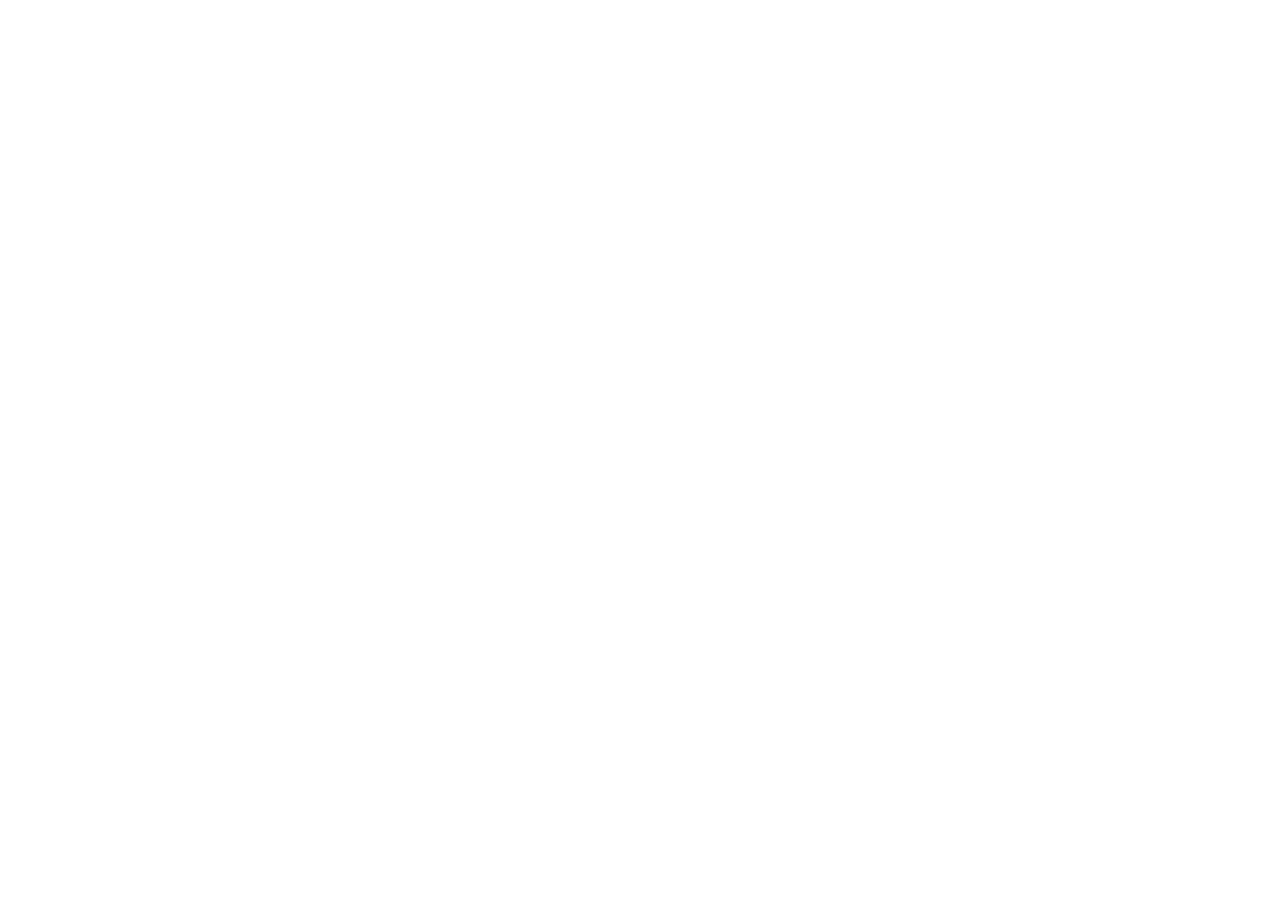
==== index.html @ 41c9269c "Initial commit" ====
<!DOCTYPE html>
<html lang="en">
<head>
    <meta charset="UTF-8">
    <meta http-equiv="X-UA-Compatible" content="IE=edge">
    <meta name="viewport" content="width=device-width, initial-scale=1.0">
    <title>Web Lab # 1</title>
</head>
<body>
    
</body>
</html>
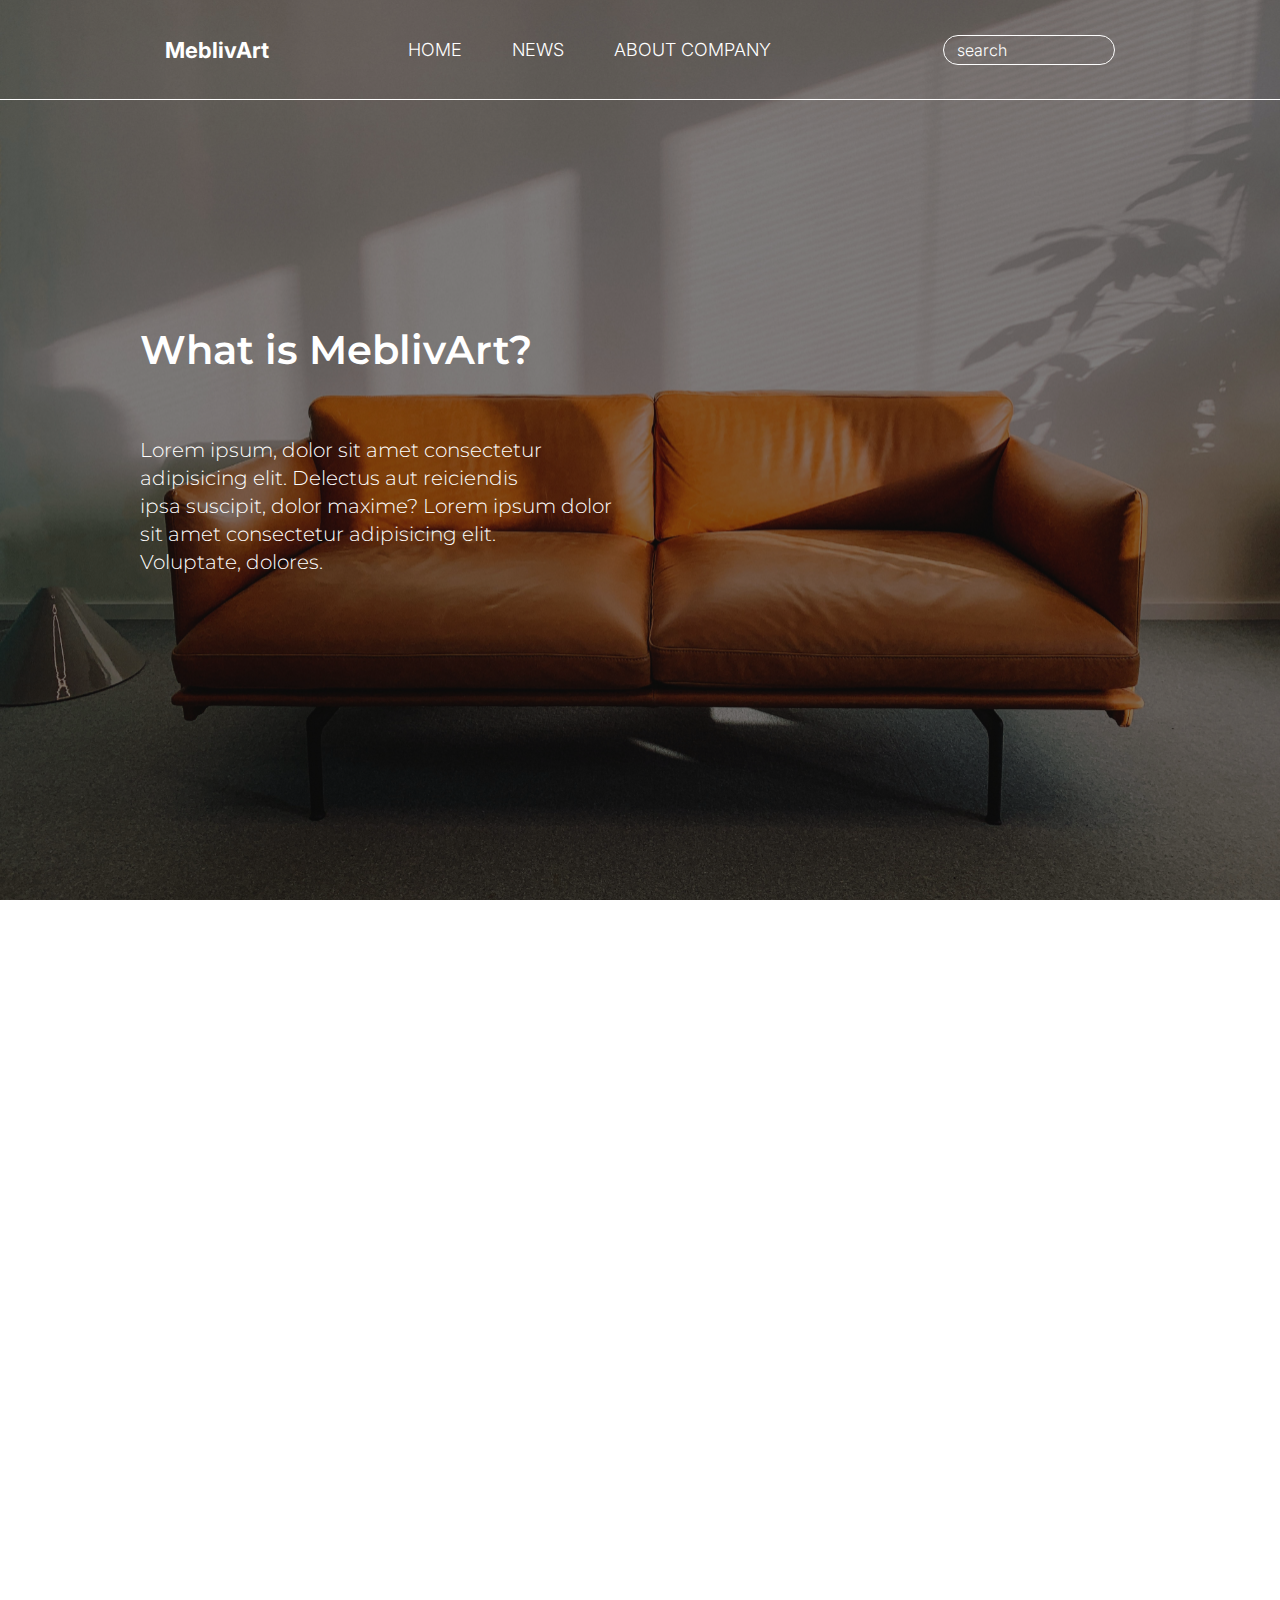
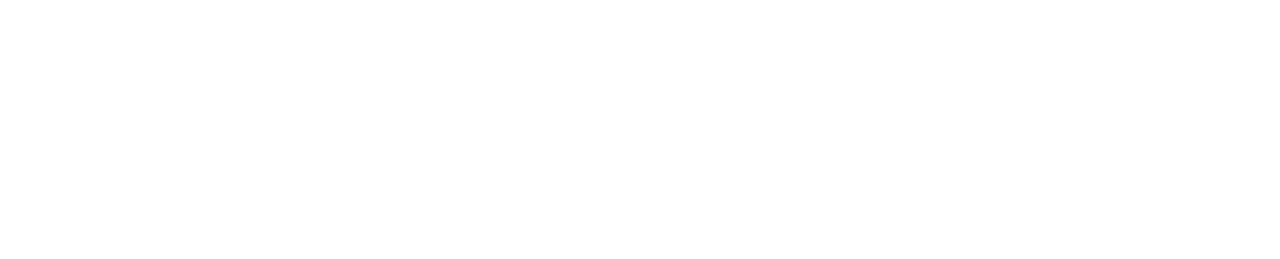
==== commit e61cf951: "header&footer section" ====
--- a/index.html
+++ b/index.html
@@ -4,9 +4,68 @@
     <meta charset="UTF-8">
     <meta http-equiv="X-UA-Compatible" content="IE=edge">
     <meta name="viewport" content="width=device-width, initial-scale=1.0">
-    <title>Web Lab # 1</title>
+    <meta name="oleksandr kalita">
+    <link href="./css/mycss.css" rel="stylesheet" type="text/css">
+    <title>MeblivArt</title>
 </head>
 <body>
-    
+    <div class="wrapper">
+        <header class="header">
+            <div class="header__container">
+                <h1 class="header__headline">MeblivArt</h1>
+                <nav>
+                    <ul class="menu-links">
+                        <li><a href="#">HOME</a></li>
+                        <li><a href="#">NEWS</a></li>
+                        <li><a href="#">ABOUT COMPANY</a></li>
+                    </ul>
+                </nav>
+                <input type="text" class="header__input" placeholder="search">
+            </div>
+        </header>
+        <section class="main">
+            <section class="starter-section" style="background-image: url(./img/bg-picture-1.svg);">
+                <div class="starter__filter">
+                    <div class="starter__container">
+                        <div class="starter__headline headline">What is MeblivArt?</div>
+                        <div class="starter-slogan">
+                            Lorem ipsum, dolor sit amet consectetur<br>
+                            adipisicing elit. Delectus aut reiciendis<br>
+                            ipsa suscipit, dolor maxime? Lorem ipsum dolor<br>
+                            sit amet consectetur adipisicing elit.<br>
+                            Voluptate, dolores.
+                        </div>
+                    </div>
+                </div>
+            </section>
+            <section class="main-section">
+                <div class="main__container">
+                    <img src="./img/myfoto.JPG" alt="" class="avata-picture">
+                    <div class="my-bio">
+                        <p>Lorem ipsum dolor, sit amet consectetur adipisicing elit.<br> 
+                            Minus delectus possimus fugiat fuga esse nihil velit, expedita,<br>
+                             similique ut obcaecati ratione eaque consequuntur rerum recusandae!</p>
+                             <p>Lorem ipsum dolor, sit amet consectetur adipisicing elit.<br> 
+                                Minus delectus possimus fugiat fuga esse nihil velit, expedita,<br>
+                                 similique ut obcaecati ratione eaque consequuntur rerum recusandae!</p>
+                                 <p>Lorem ipsum dolor, sit amet consectetur adipisicing elit. <br>
+                                    Minus delectus possimus fugiat fuga esse nihil velit, expedita,<br>
+                                     similique ut obcaecati ratione eaque consequuntur rerum recusandae!</p>
+                                     <p>Lorem ipsum dolor, sit amet consectetur adipisicing elit. <br>
+                                        Minus delectus possimus fugiat fuga esse nihil velit, expedita,<br>
+                                         similique ut obcaecati ratione eaque consequuntur rerum recusandae!</p>
+                                         <p>Lorem ipsum dolor, sit amet consectetur adipisicing elit. <br>
+                                            Minus delectus possimus fugiat fuga esse nihil velit, expedita,<br>
+                                             similique ut obcaecati ratione eaque consequuntur rerum recusandae!</p>
+                    </div>
+                </div>
+            </section>
+        </section>
+        <footer class="footer">
+            <div class="footer__container">
+                <a href="#">&ltoleksandr kalita&gt</a>
+            </div>
+        </footer>
+    </div>
 </body>
 </html>--- a/css/mycss.css
+++ b/css/mycss.css
@@ -0,0 +1,179 @@
+@import url('https://fonts.googleapis.com/css2?family=Inter:wght@300;400&family=Montserrat:wght@300;400;600;700&display=swap');
+
+:root {
+    --color-hover-links: #909090; 
+    --transition-1s: all 0.2s;
+
+}
+
+*{
+    margin: 0;
+    padding: 0;
+    box-sizing: border-box;
+}
+ul li{
+    list-style: none;
+}
+a{
+    text-decoration: none;
+}
+
+[class*="__container"] {
+    margin: 0 auto;
+    padding-left: 10px;
+    padding-right: 10px;
+    max-width: 1020px;
+}
+html,
+body{
+    height: 100%;
+    font-family: 'Montserrat', sans-serif;
+    overflow-x: hidden;
+}
+
+.wrapper{
+    display: flex;
+    flex-direction: column;
+    min-height: 100%;
+}
+
+.header{
+    z-index: 10;
+    width: 100%;
+    height: 100px;
+    background-color: transparent;
+    border-bottom: 1px solid #FFFFFF;
+}
+.header__container {
+    display: flex;
+    flex-direction: row;
+    justify-content: flex-start;
+    align-items: center;
+    height: 100%;
+    padding: 35px;
+    padding: 35px;
+}
+.header__container nav {
+    flex: 1 1 auto;
+    justify-content: flex-end;
+}
+.header__headline {
+    font-family: 'Inter', sans-serif;
+    font-size: 22px;
+    color: #FFFFFF;
+}
+.menu-links {
+    display: flex;
+    justify-content: flex-end;
+    margin-right: 172px;
+}
+.menu-links li + li{
+    margin-left: 50px;
+}
+.menu-links li a{
+    font-family: 'Inter', sans-serif;
+    font-size: 18px;
+    font-weight: 300;
+    color: #FFFFFF;
+    transition: var(--transition-1s);
+}
+.menu-links li a:hover{
+    color: var(--color-hover-links);
+}
+.header__input {
+    width: 172px;
+    height: 30px;
+    border: 1px solid #FFFFFF;
+    background-color: transparent;
+    border-radius: 15px;
+    font-family: 'Inter', sans-serif;
+    font-weight: 300;
+    font-size: 16px;
+    color: #FFFFFF;
+    padding-left: 13px;
+    transition: var(--transition-1s);
+}
+.header__input::placeholder {
+    color: #FFFFFF;
+}
+.header__input:focus {
+    outline: none;
+}
+.header__input:hover {
+    background-color: rgba(100, 100, 100, 0.5);
+}
+
+.main {
+    flex: 1 1 auto;
+    margin-top: -100px;
+}
+.starter-section {
+    width: 100%;
+    height: 100vh;
+    background-size: cover;
+    background-repeat: no-repeat;
+    background-position: center center;
+}
+.starter__container {
+    display: flex;
+    flex-direction: column;
+    justify-content: center;
+    align-items:flex-start;
+    row-gap: 62px;
+    height: 100%;
+}
+.starter__filter{
+    position: sticky;
+    height: 100%;
+}
+.starter__container::before {
+    content: "";
+    position: absolute;
+    top: 0;
+    left: 0;
+    width: 100%;
+    height: 100%;
+    background-color: rgba(0, 0, 0, 0.5);
+}
+.starter__headline {
+    font-size: 40px;
+    font-weight: 600;
+    color: #FFFFFF;
+    letter-spacing: 9%;
+    z-index: 1;
+}
+.headline {
+}
+.starter-slogan {
+    font-size: 20px;
+    font-weight: 300;
+    letter-spacing: 9%;
+    color: #FFFFFF;
+    z-index: 1;
+    line-height: 28px;
+}
+.main-section {
+}
+.main__container {
+}
+.avata-picture {
+    width: 520px;
+    height: 520px;
+}
+.my-bio {
+}
+.footer {
+    width: 100%;
+    height: 150px;
+    background-color: #212121;
+}
+.footer__container {
+    display: flex;
+    justify-content: center;
+    align-items: center;
+    height: 100%;
+}
+.footer__container a {
+    font-size: 16px;
+    color: #FFFFFF;
+}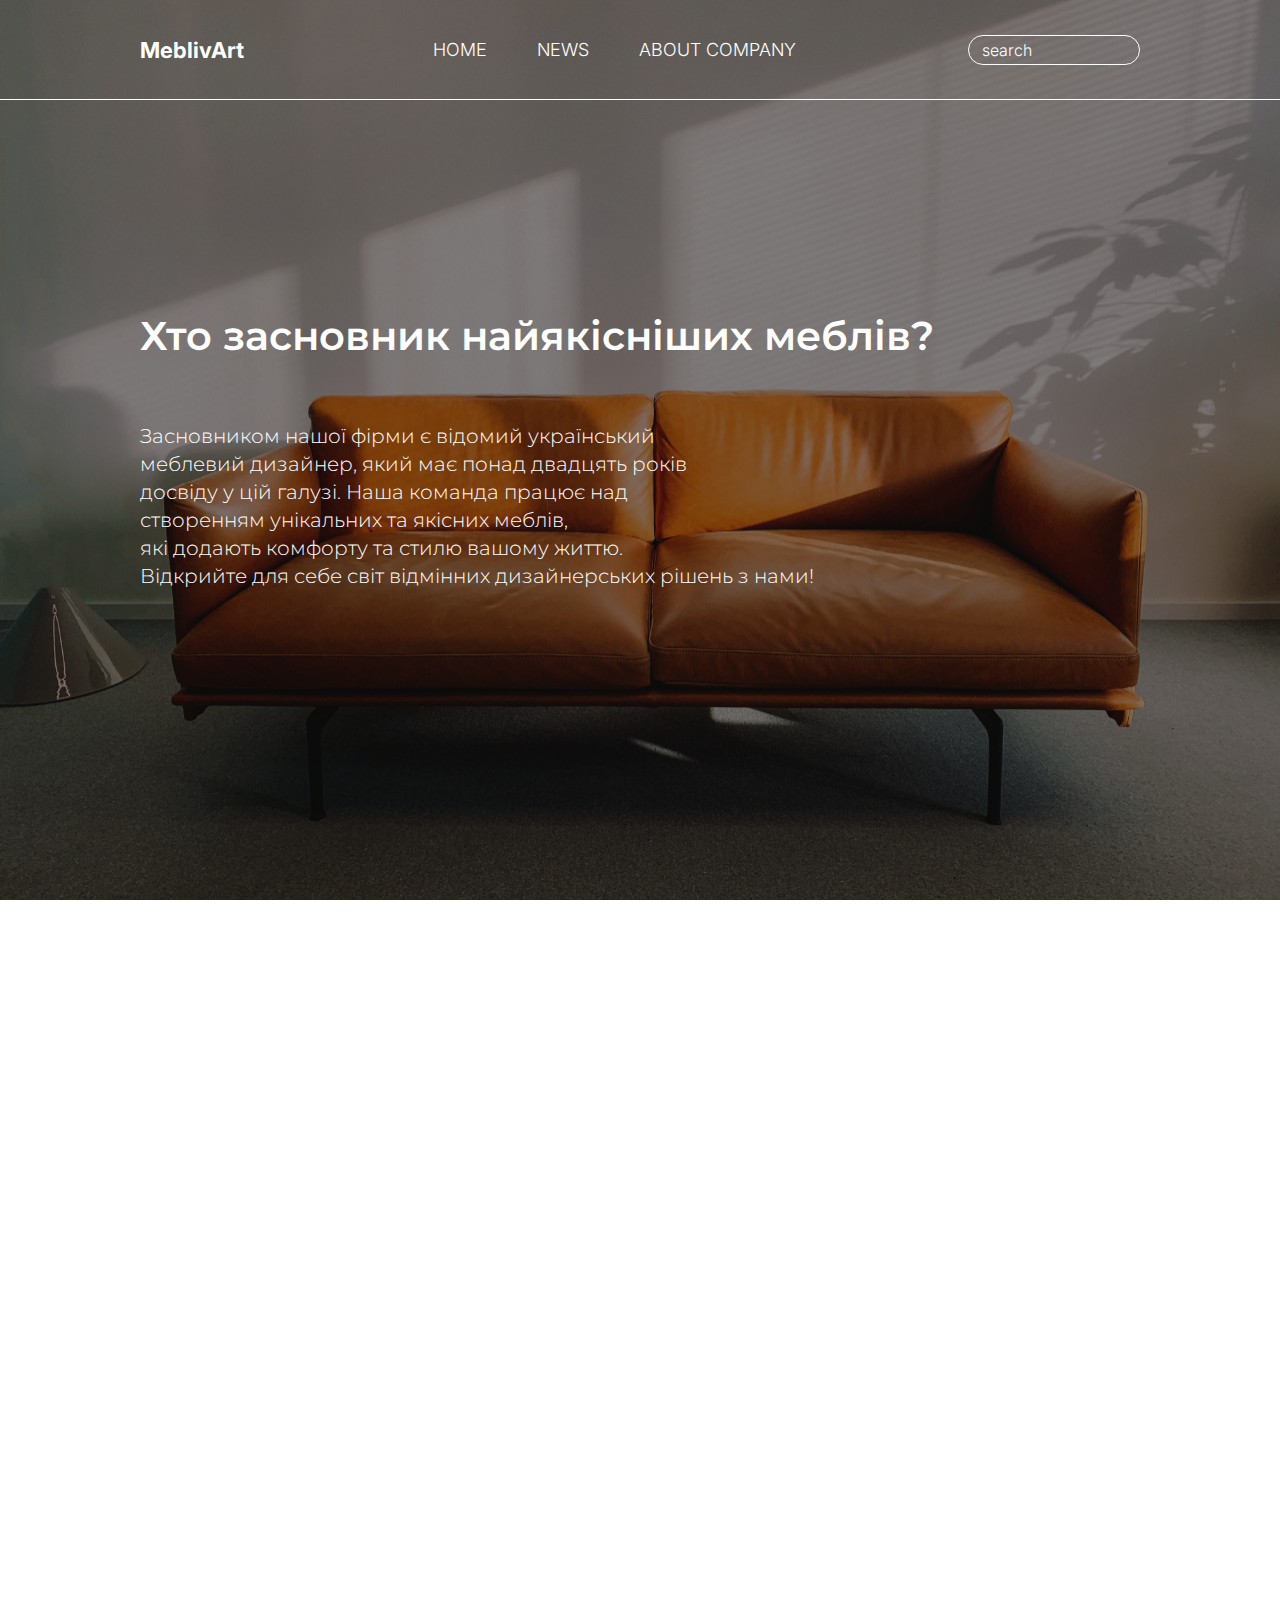
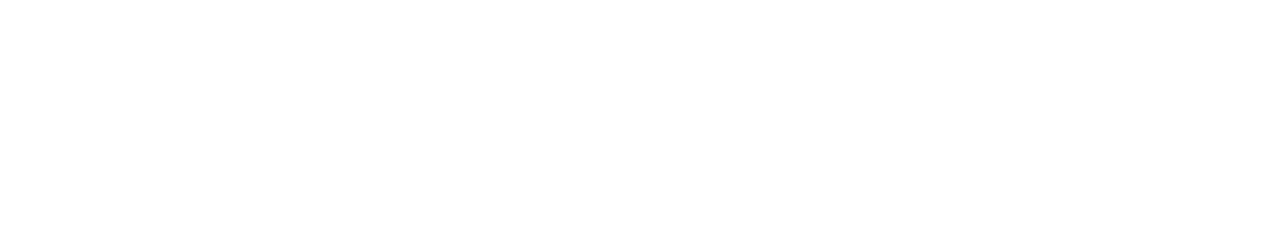
==== commit 0f9ba6b2: "just commit" ====
--- a/index.html
+++ b/index.html
@@ -16,8 +16,8 @@
                 <nav>
                     <ul class="menu-links">
                         <li><a href="#">HOME</a></li>
-                        <li><a href="#">NEWS</a></li>
-                        <li><a href="#">ABOUT COMPANY</a></li>
+                        <li><a href="./news.html">NEWS</a></li>
+                        <li><a href="./about.html">ABOUT COMPANY</a></li>
                     </ul>
                 </nav>
                 <input type="text" class="header__input" placeholder="search">
@@ -25,16 +25,15 @@
         </header>
         <section class="main">
             <section class="starter-section" style="background-image: url(./img/bg-picture-1.svg);">
-                <div class="starter__filter">
-                    <div class="starter__container">
-                        <div class="starter__headline headline">What is MeblivArt?</div>
-                        <div class="starter-slogan">
-                            Lorem ipsum, dolor sit amet consectetur<br>
-                            adipisicing elit. Delectus aut reiciendis<br>
-                            ipsa suscipit, dolor maxime? Lorem ipsum dolor<br>
-                            sit amet consectetur adipisicing elit.<br>
-                            Voluptate, dolores.
-                        </div>
+                <div class="starter__container">
+                    <div class="starter__headline headline">Хто засновник найякісніших меблів?</div>
+                    <div class="starter-slogan">
+                        Засновником нашої фірми є відомий український<br>
+                        меблевий дизайнер, який має понад двадцять років <br>
+                        досвіду у цій галузі. Наша команда працює над <br>
+                        створенням унікальних та якісних меблів, <br>
+                        які додають комфорту та стилю вашому життю. <br>
+                        Відкрийте для себе світ відмінних дизайнерських рішень з нами!
                     </div>
                 </div>
             </section>
@@ -63,7 +62,7 @@
         </section>
         <footer class="footer">
             <div class="footer__container">
-                <a href="#">&ltoleksandr kalita&gt</a>
+                <a href="https://github.com/VLazorykOOP/weblab1-OleksandrKalita">&ltoleksandr kalita&gt</a>
             </div>
         </footer>
     </div>
--- a/css/mycss.css
+++ b/css/mycss.css
@@ -50,8 +50,8 @@
     justify-content: flex-start;
     align-items: center;
     height: 100%;
-    padding: 35px;
-    padding: 35px;
+    padding-top: 35px;
+    padding-bottom: 35px;
 }
 .header__container nav {
     flex: 1 1 auto;
@@ -66,6 +66,8 @@
     display: flex;
     justify-content: flex-end;
     margin-right: 172px;
+    flex-wrap: wrap;
+    row-gap: 10px;
 }
 .menu-links li + li{
     margin-left: 50px;
@@ -108,6 +110,7 @@
     margin-top: -100px;
 }
 .starter-section {
+    position: relative;
     width: 100%;
     height: 100vh;
     background-size: cover;
@@ -120,10 +123,6 @@
     justify-content: center;
     align-items:flex-start;
     row-gap: 62px;
-    height: 100%;
-}
-.starter__filter{
-    position: sticky;
     height: 100%;
 }
 .starter__container::before {
@@ -135,6 +134,24 @@
     height: 100%;
     background-color: rgba(0, 0, 0, 0.5);
 }
+
+.starter__container.center {
+    display: flex;
+    flex-direction: column;
+    justify-content: center;
+    align-items: center;
+    row-gap: 62px;
+    height: 100%;
+    text-align: center;
+}
+.starter__container.center .starter__headline{
+    font-size: 64px;
+}
+.starter__container.center .starter-slogan{
+    font-size: 22px;
+    line-height: 30px;
+}
+
 .starter__headline {
     font-size: 40px;
     font-weight: 600;
@@ -155,16 +172,26 @@
 .main-section {
 }
 .main__container {
+    display: flex;
+    flex-direction: column;
+    column-gap: 30px;
+    justify-content: space-around;
+    padding-top: 70px;
+    padding-bottom: 70px;
 }
 .avata-picture {
-    width: 520px;
-    height: 520px;
-}
-.my-bio {
+    width: 345px;
+    height: 354px;
+    border-radius: 50%;
+}
+.my-bio p {
+}
+.my-bio p + p {
+    margin-top: 12px;
 }
 .footer {
     width: 100%;
-    height: 150px;
+    height: 120px;
     background-color: #212121;
 }
 .footer__container {
@@ -176,4 +203,34 @@
 .footer__container a {
     font-size: 16px;
     color: #FFFFFF;
+}
+
+
+.main-main__container{
+    display: flex;
+    flex-direction: column;
+    row-gap: 75px;
+    padding-top: 85px;
+    padding-bottom: 85px;
+}
+.about-block {
+    display: flex;
+    flex-direction: column;
+    row-gap: 35px;
+    letter-spacing: 9%;
+    color: black;
+}
+.about-headline {
+    font-size: 30px;
+    font-weight: 600;
+}
+.about-headline.center{
+    text-align: center;
+}
+.about-text {
+    font-size: 22px;
+    font-weight: 300;
+}
+.about-text p + p {
+    padding-top: 20px;
 }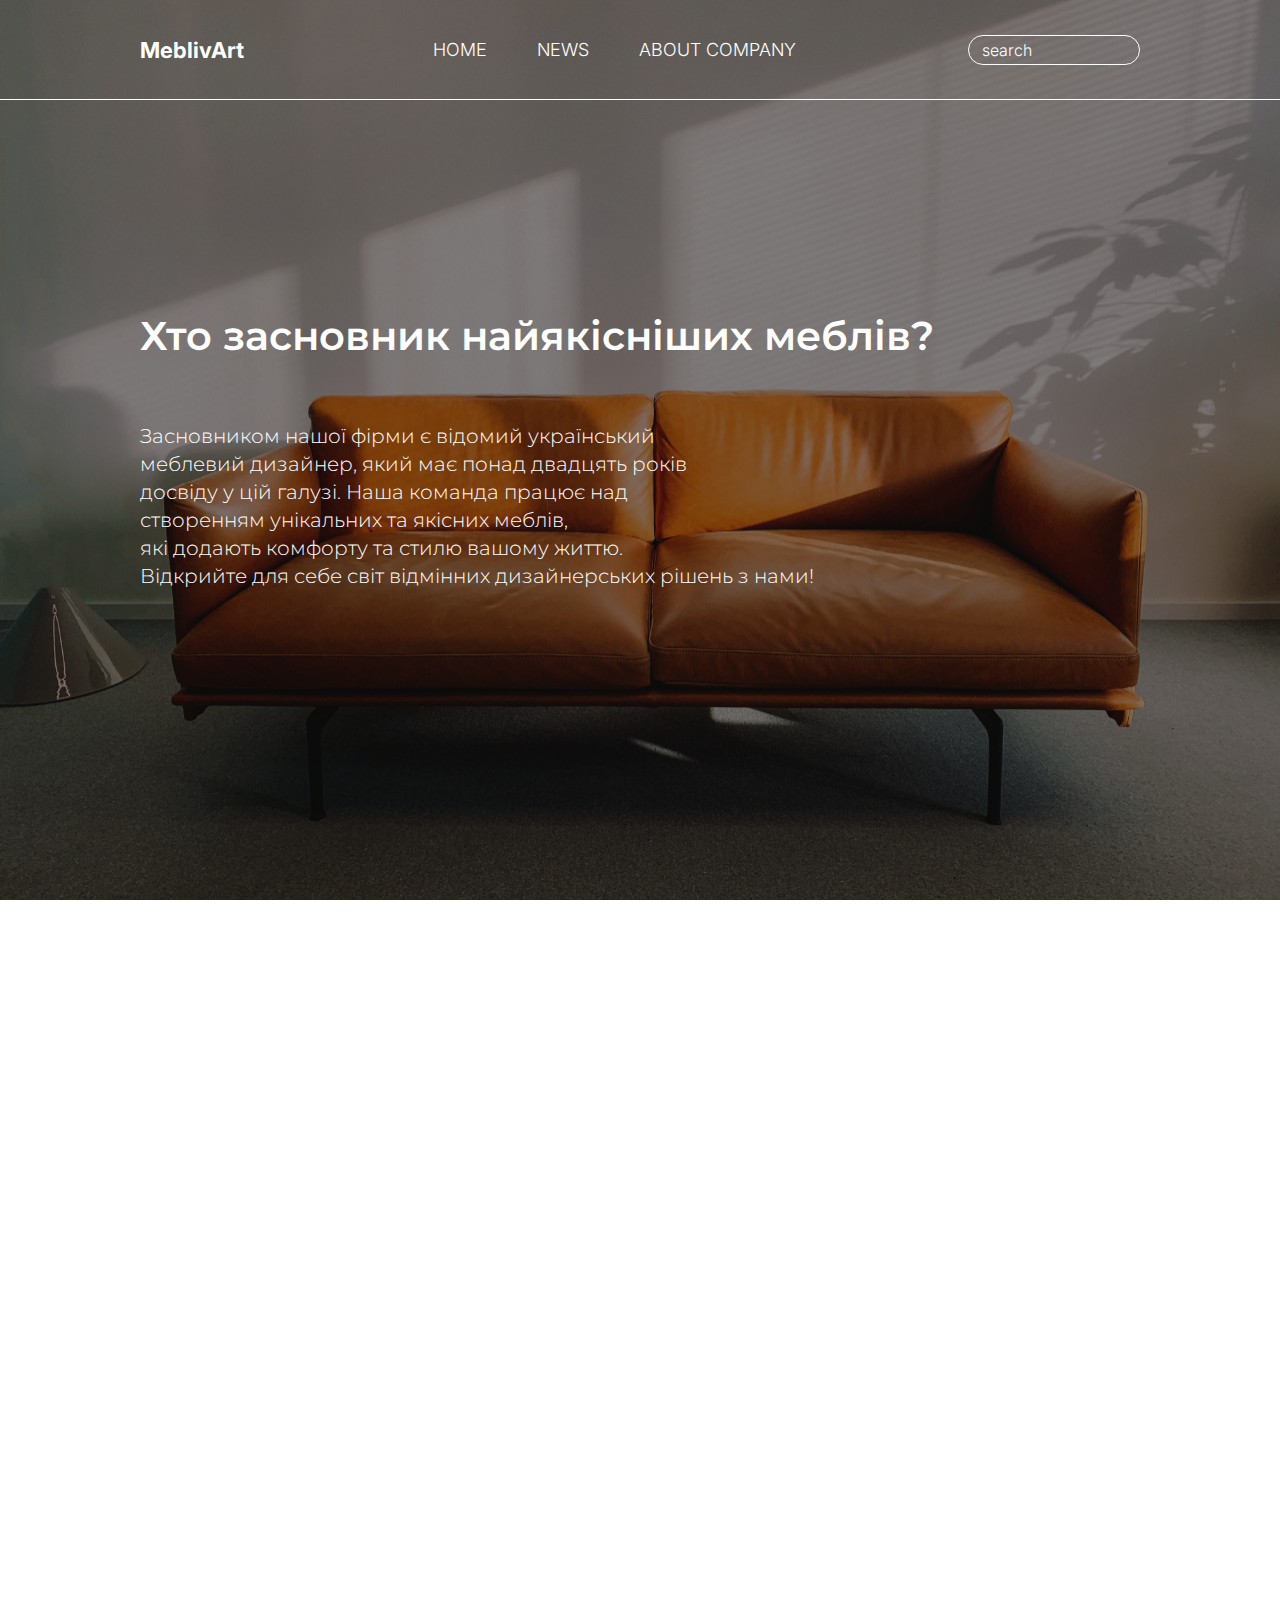
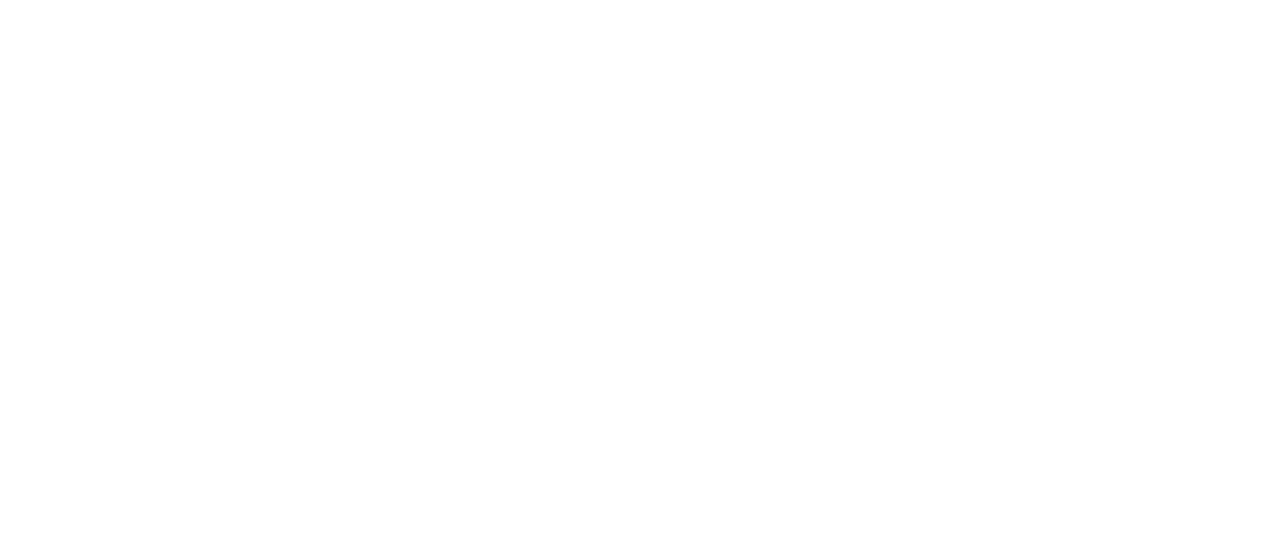
==== commit 62f30d4b: "done work commit" ====
--- a/index.html
+++ b/index.html
@@ -41,21 +41,35 @@
                 <div class="main__container">
                     <img src="./img/myfoto.JPG" alt="" class="avata-picture">
                     <div class="my-bio">
-                        <p>Lorem ipsum dolor, sit amet consectetur adipisicing elit.<br> 
-                            Minus delectus possimus fugiat fuga esse nihil velit, expedita,<br>
-                             similique ut obcaecati ratione eaque consequuntur rerum recusandae!</p>
-                             <p>Lorem ipsum dolor, sit amet consectetur adipisicing elit.<br> 
-                                Minus delectus possimus fugiat fuga esse nihil velit, expedita,<br>
-                                 similique ut obcaecati ratione eaque consequuntur rerum recusandae!</p>
-                                 <p>Lorem ipsum dolor, sit amet consectetur adipisicing elit. <br>
-                                    Minus delectus possimus fugiat fuga esse nihil velit, expedita,<br>
-                                     similique ut obcaecati ratione eaque consequuntur rerum recusandae!</p>
-                                     <p>Lorem ipsum dolor, sit amet consectetur adipisicing elit. <br>
-                                        Minus delectus possimus fugiat fuga esse nihil velit, expedita,<br>
-                                         similique ut obcaecati ratione eaque consequuntur rerum recusandae!</p>
-                                         <p>Lorem ipsum dolor, sit amet consectetur adipisicing elit. <br>
-                                            Minus delectus possimus fugiat fuga esse nihil velit, expedita,<br>
-                                             similique ut obcaecati ratione eaque consequuntur rerum recusandae!</p>
+                        <p> 
+                            Олександр Каліта - власник та засновник визнаної меблевої компанії MeblivArt.<br>
+                            Він народився 13 сернпя 2004 року у місті Чернівці і відзначився <br>
+                            як талановитий підприємець та страстний меценат мистецтва.
+                        </p>
+                        <p>
+                            Свою кар'єру Олександр розпочав у сфері дизайну та мистецтва.<br> 
+                            Він завжди був вражений красою ручної роботи та унікальністю мистецтва.<br>
+                             Ця страсть до естетики та стилю в пізнішому житті вплинула на створення MeblivArt.
+                        </p>
+                        <p>
+                            Починаючи як невелика майстерня, Олександр вдало розвинув бізнес <br>
+                            до великого виробництва меблів, яке випускає високоякісні і<br>
+                             стильні продукти для клієнтів по всьому світу. Його вміння <br>
+                             поєднувати традиційні ремесла з інноваційними технологіями <br>
+                             зробило MeblivArt лідером у галузі меблевого виробництва.
+                        </p>
+                        <p>
+                            Олександр завжди прагне досягати найвищих стандартів якості та дизайну<br>
+                            у меблевій індустрії і активно співпрацює з провідними дизайнерами <br>
+                            та виробниками матеріалів. Він вірить, що кожен клієнт повинен мати <br>
+                            можливість створити унікальний інтер'єр, який відображає їхній стиль та смак.
+                        </p>
+                        <p>
+                            Поза бізнесом, Олександр є прихильником мистецтва і активно підтримує<br>
+                            художні ініціативи та культурні заходи. Він вірить у важливість<br>
+                            об'єднання мистецтва та дизайну для створення прекрасного світу,<br>
+                            і його біографія служить прикладом цього підходу.
+                        </p>
                     </div>
                 </div>
             </section>
--- a/css/mycss.css
+++ b/css/mycss.css
@@ -173,21 +173,22 @@
 }
 .main__container {
     display: flex;
-    flex-direction: column;
+    flex-direction: row-reverse;
     column-gap: 30px;
     justify-content: space-around;
     padding-top: 70px;
     padding-bottom: 70px;
 }
 .avata-picture {
-    width: 345px;
-    height: 354px;
+    width: 400px;
+    height: 400px;
     border-radius: 50%;
 }
 .my-bio p {
+    font-size: 20px;
 }
 .my-bio p + p {
-    margin-top: 12px;
+    margin-top: 25px;
 }
 .footer {
     width: 100%;
@@ -233,4 +234,104 @@
 }
 .about-text p + p {
     padding-top: 20px;
+}
+
+
+
+
+/* - - NEWS section styles - - */
+.news__container {
+    display: flex;
+    flex-direction: column;
+    row-gap: 85px;
+    padding-top: 75px;
+    padding-bottom: 75px;
+    color: black;
+}
+.news__headline {
+    font-size: 32px;
+    font-weight: 600;
+    text-align: center;
+}
+.news__list {
+    display: flex;
+    flex-direction: column;
+    row-gap: 45px;
+    width: 100%;
+    align-items: stretch;
+}
+.list__item {
+    width: 100%;
+    height: auto;
+    border-radius: 20px;
+    border: 2px solid #ccc;
+    padding: 20px 20px;
+    position: relative;
+}
+.item__button{
+    position: absolute;
+    top: 17px;
+    right: 15px;
+    border-radius: 20px;
+    background-color: black;
+    border: 1px solid #FFFFFF;
+    color: #FFFFFF;
+    font-size: 18px;
+    padding: 5px 10px;
+    transition: all 0.3s;
+}
+.item__button:hover {
+    background-color: #FFFFFF;
+    color: black;
+    border: 1px solid black;
+}
+.item_container {
+    display: flex;
+    flex-direction: row;
+    align-items: flex-start;
+    column-gap: 20px;
+
+}
+.item__photo {
+    width: 350px;
+    height: 350px;
+}
+.item__title {
+    font-size: 26px;
+    font-weight: 500;
+}
+.item__info {
+    display: flex;
+    flex-direction: column;
+    row-gap: 20px;
+}
+.info__con {
+    display: flex;
+    flex-direction: column;
+    row-gap: 15px;
+}
+.characteristics-block {
+}
+.characteristics-list {
+    display: flex;
+    flex-direction: column;
+    row-gap: 10px;
+    width: auto;
+    height: 100%;
+}
+.list-item {
+    display: flex;
+    justify-content: flex-start;
+    column-gap: 10px;
+}
+.item-name {
+    font-size: 18px;
+    font-weight: 600;
+}
+.item-data {
+    font-size: 18px;
+}
+.description-block {
+    font-size: 20px;
+
 }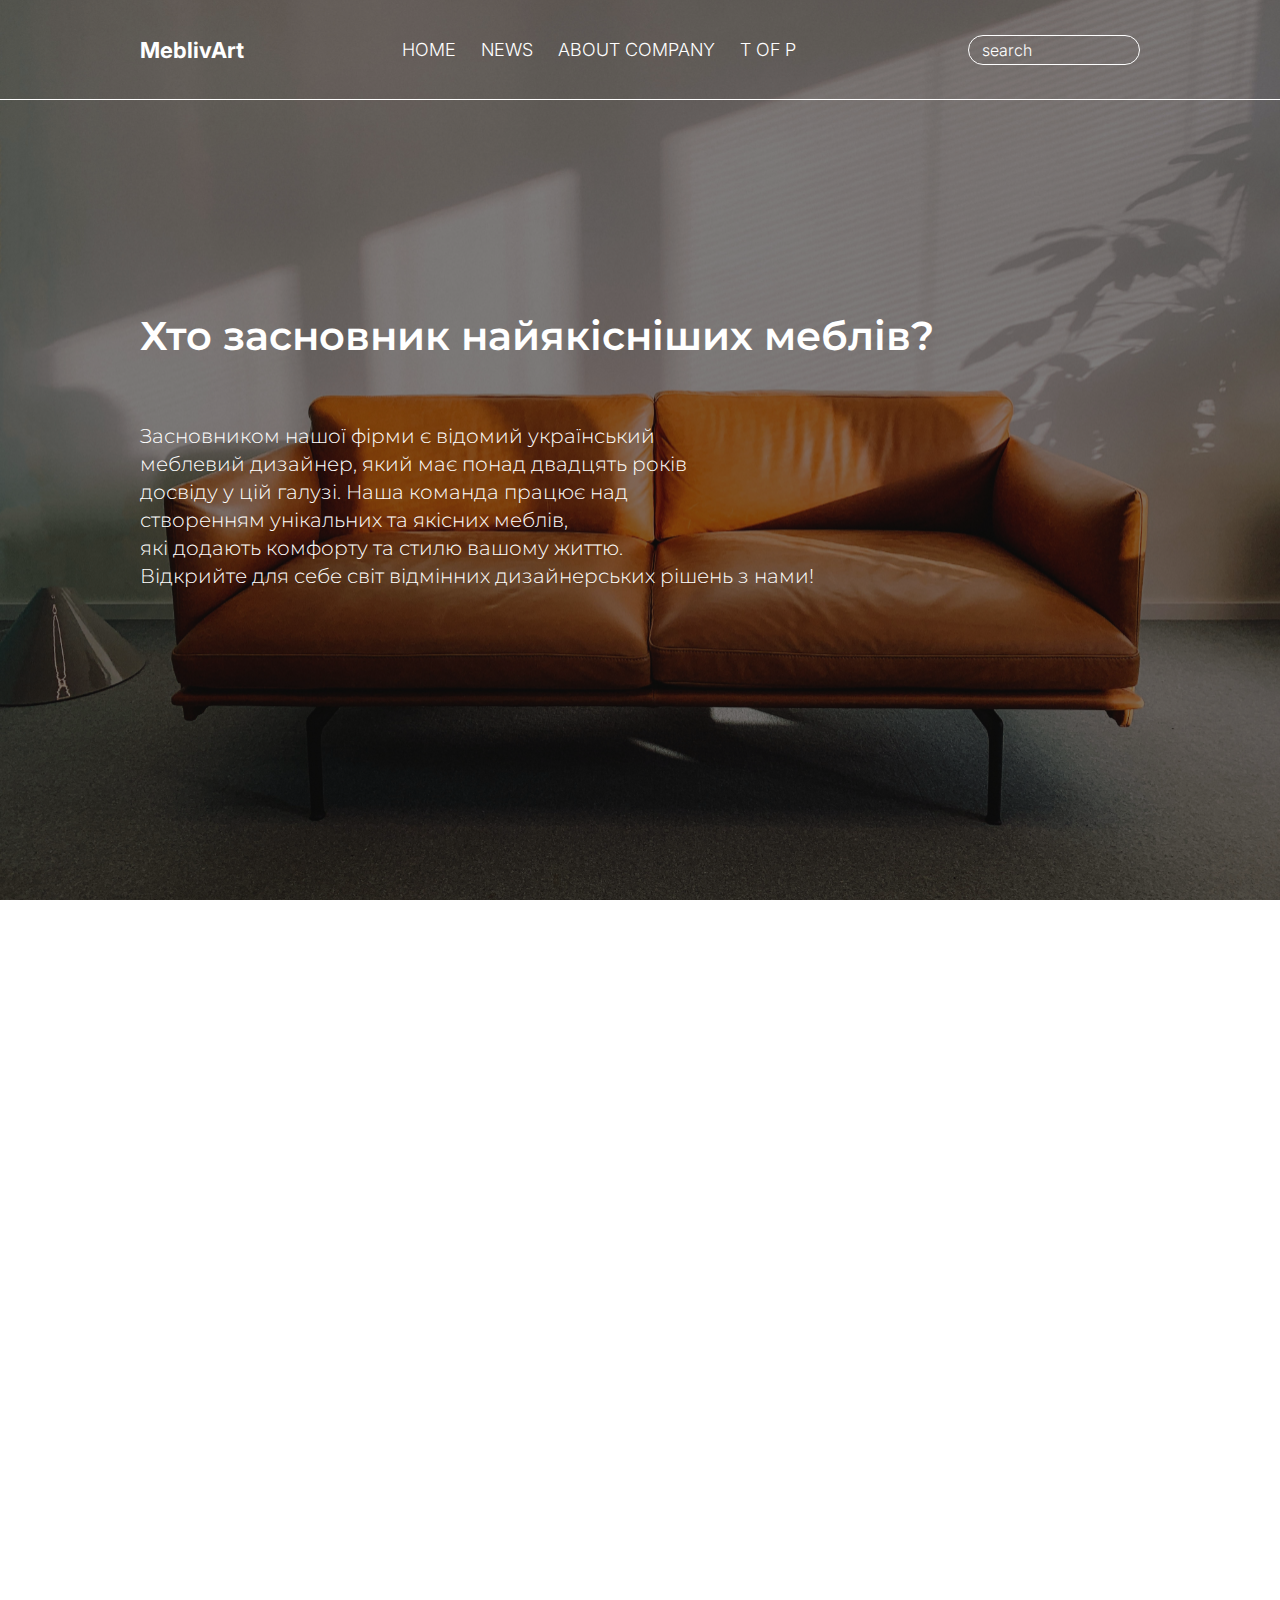
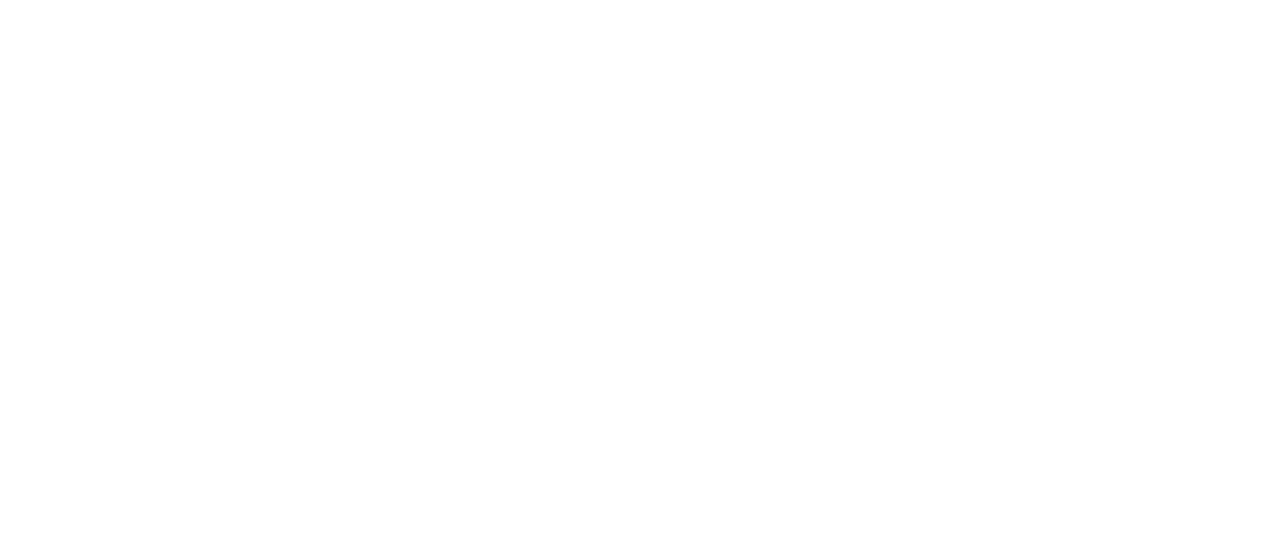
==== commit 2f19300e: "new list-page" ====
--- a/index.html
+++ b/index.html
@@ -4,7 +4,7 @@
     <meta charset="UTF-8">
     <meta http-equiv="X-UA-Compatible" content="IE=edge">
     <meta name="viewport" content="width=device-width, initial-scale=1.0">
-    <meta name="oleksandr kalita">
+    <meta name="author" name="oleksandr kalita">
     <link href="./css/mycss.css" rel="stylesheet" type="text/css">
     <title>MeblivArt</title>
 </head>
@@ -18,6 +18,7 @@
                         <li><a href="#">HOME</a></li>
                         <li><a href="./news.html">NEWS</a></li>
                         <li><a href="./about.html">ABOUT COMPANY</a></li>
+                        <li><a href="./prod.html">T OF P</a></li>
                     </ul>
                 </nav>
                 <input type="text" class="header__input" placeholder="search">
@@ -31,7 +32,7 @@
                         Засновником нашої фірми є відомий український<br>
                         меблевий дизайнер, який має понад двадцять років <br>
                         досвіду у цій галузі. Наша команда працює над <br>
-                        створенням унікальних та якісних меблів, <br>
+                створенням унікальних та якісних меблів, <br>
                         які додають комфорту та стилю вашому життю. <br>
                         Відкрийте для себе світ відмінних дизайнерських рішень з нами!
                     </div>
--- a/css/mycss.css
+++ b/css/mycss.css
@@ -67,10 +67,10 @@
     justify-content: flex-end;
     margin-right: 172px;
     flex-wrap: wrap;
-    row-gap: 10px;
+    row-gap: 6px;
 }
 .menu-links li + li{
-    margin-left: 50px;
+    margin-left: 25px;
 }
 .menu-links li a{
     font-family: 'Inter', sans-serif;
@@ -329,9 +329,59 @@
     font-weight: 600;
 }
 .item-data {
+    position: relative;
     font-size: 18px;
+}
+#data-dol{
+    position: absolute;
+    top: 0;
+    transition: var(--transition-1s);
+}
+#data-uah{
+    position: sticky;
+    top: 0;
+    opacity: 0;
+    transition: var(--transition-1s);
+}
+.item-data:hover #data-dol {
+    opacity: 0;
+}
+.item-data:hover #data-uah {
+    opacity: 1;
 }
 .description-block {
     font-size: 20px;
 
+}
+
+
+.menu {
+    
+}
+
+
+.nasted-list {
+}
+.nasted-item {
+    color: #212121;
+    font-size: 20px;
+    margin-left: 35px;
+    list-style:circle;
+    padding-top: 7px;
+}
+.nasted-item a {
+    color: #212121;
+    transition: 0.3s all;
+}
+.nasted-item a:hover {
+    text-decoration: underline;
+}
+
+ol li {
+    font-size: 23px;
+    padding-top: 10px;
+}
+.list-headline {
+    font-weight: 600; 
+    font-size: 28px;
 }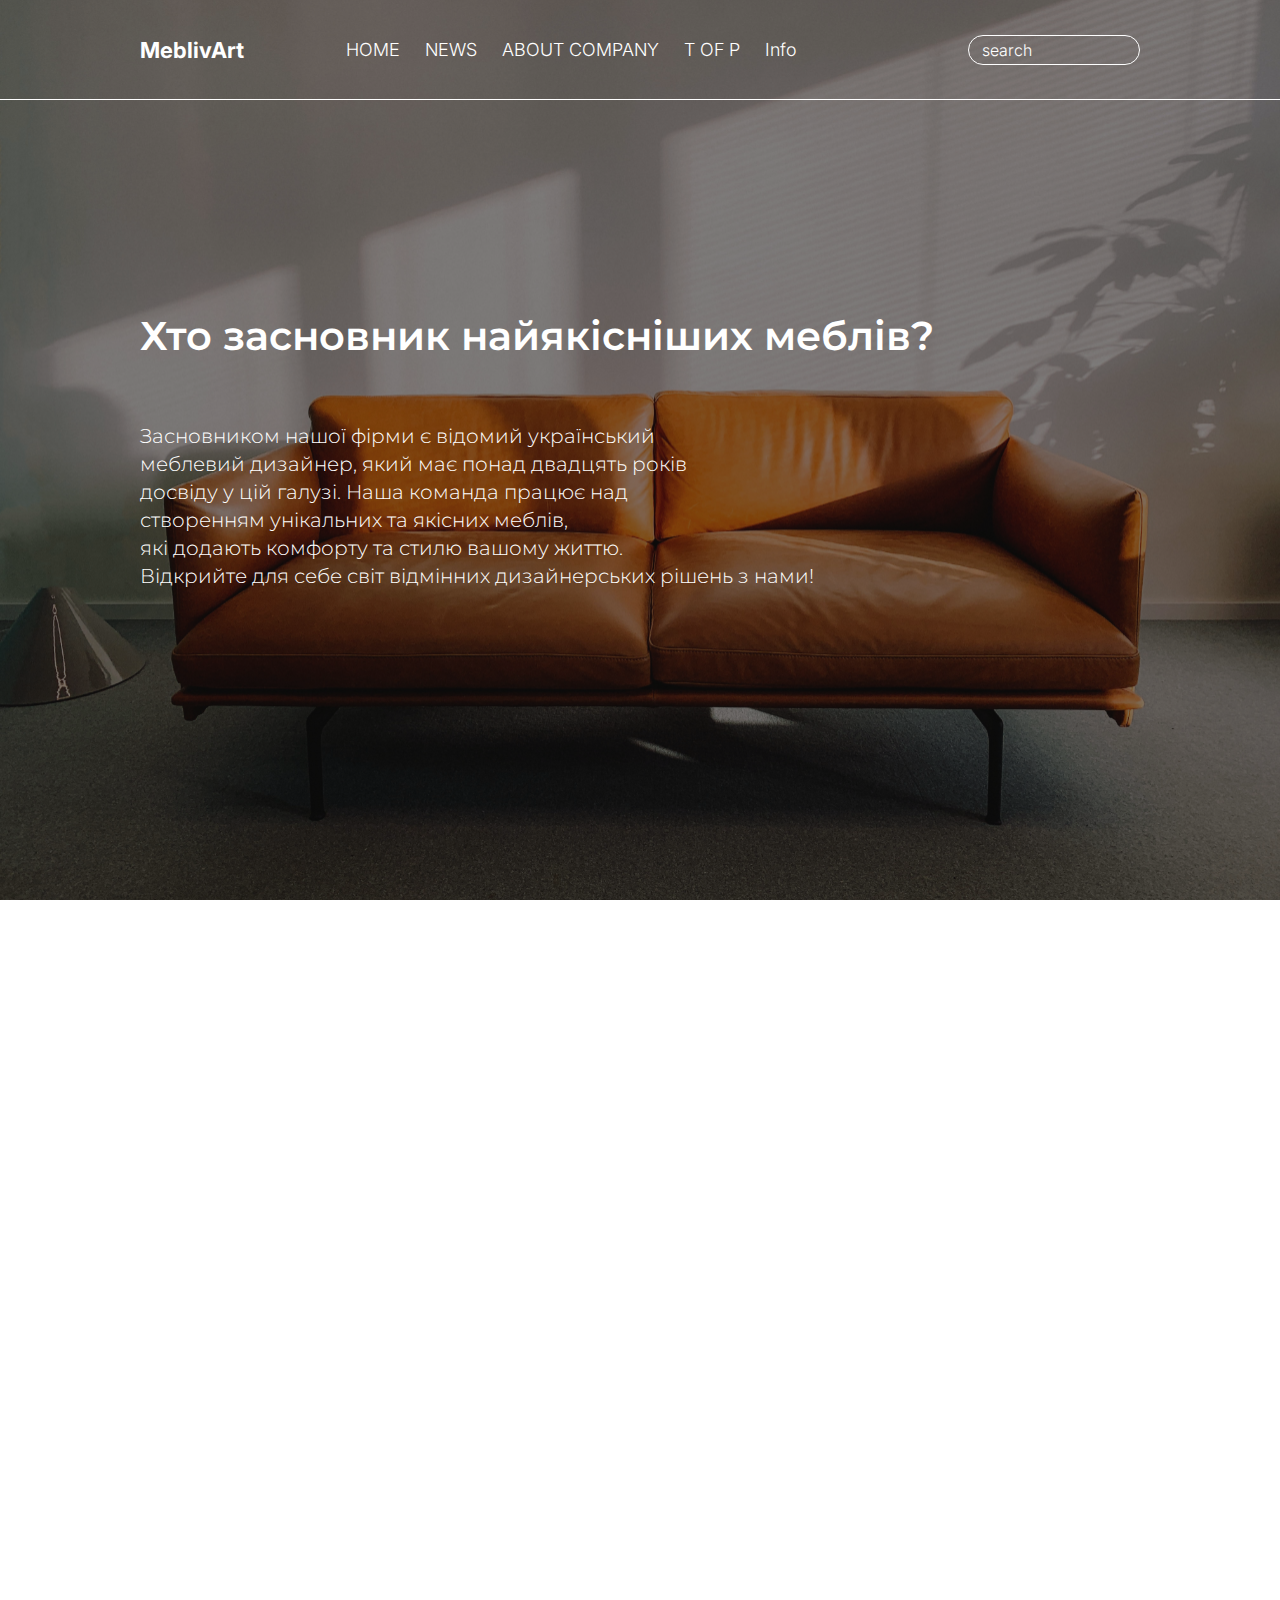
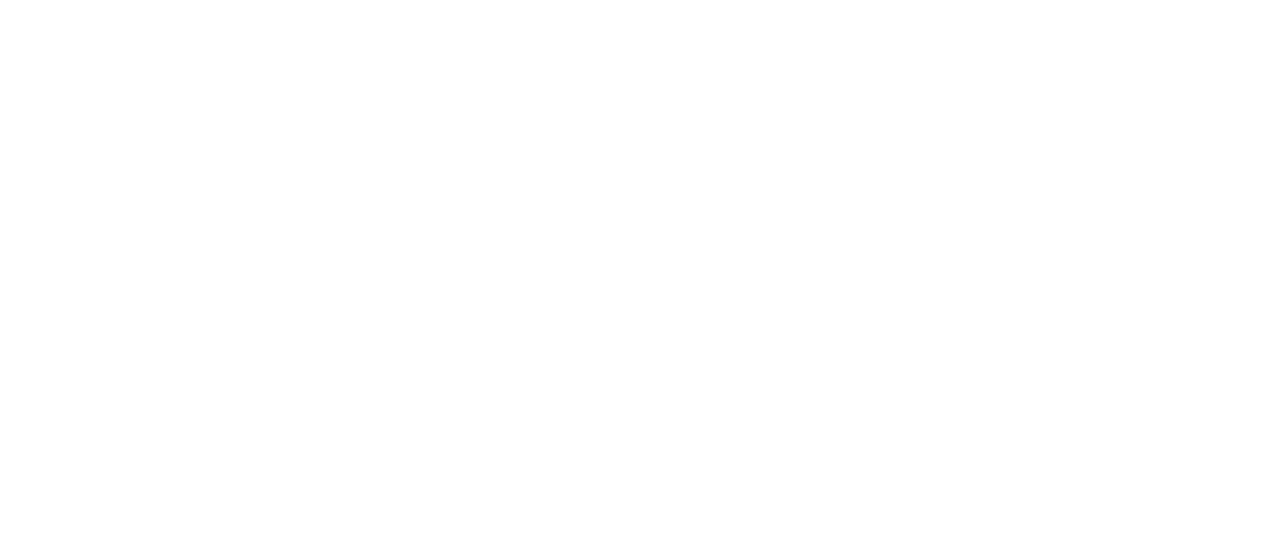
==== commit 559a65b3: "table page" ====
--- a/index.html
+++ b/index.html
@@ -19,6 +19,7 @@
                         <li><a href="./news.html">NEWS</a></li>
                         <li><a href="./about.html">ABOUT COMPANY</a></li>
                         <li><a href="./prod.html">T OF P</a></li>
+                        <li><a href="./tables.html">Info</a></li>
                     </ul>
                 </nav>
                 <input type="text" class="header__input" placeholder="search">
--- a/css/mycss.css
+++ b/css/mycss.css
@@ -360,28 +360,77 @@
 }
 
 
-.nasted-list {
-}
-.nasted-item {
+.nested-list {
+}
+.nested-item {
     color: #212121;
     font-size: 20px;
     margin-left: 35px;
     list-style:circle;
     padding-top: 7px;
 }
-.nasted-item a {
+.nested-item a {
     color: #212121;
     transition: 0.3s all;
 }
-.nasted-item a:hover {
+.nested-item a:hover {
     text-decoration: underline;
 }
 
 ol li {
     font-size: 23px;
     padding-top: 10px;
+    list-style-type: lower-alpha;
 }
 .list-headline {
     font-weight: 600; 
     font-size: 28px;
+    position:
+}
+
+
+
+.table {
+    border-collapse: collapse;
+    width: 100%;
+}
+.table, th, td {
+    border: 1px solid #909090;
+}
+th, td {
+    padding: 10px;
+    text-align: center;
+}
+th {
+    background-color: #ccc;
+}
+
+
+.td-color,
+.td-price {
+    flex: 1;
+    height: 30px;
+    padding-top: 5px;
+} 
+
+.td-with-div {
+   display: flex;
+   padding: 0;
+}
+
+.td-with-div div + div {
+    border-left: inherit;
+}
+
+.special-fied {
+    display: flex;
+    border: none;
+    padding: 0;
+}
+.special-fied div {
+    flex: 1;
+    padding: 10px;
+}
+.special-fied div + div {
+    border-left: 1px solid #909090;
 }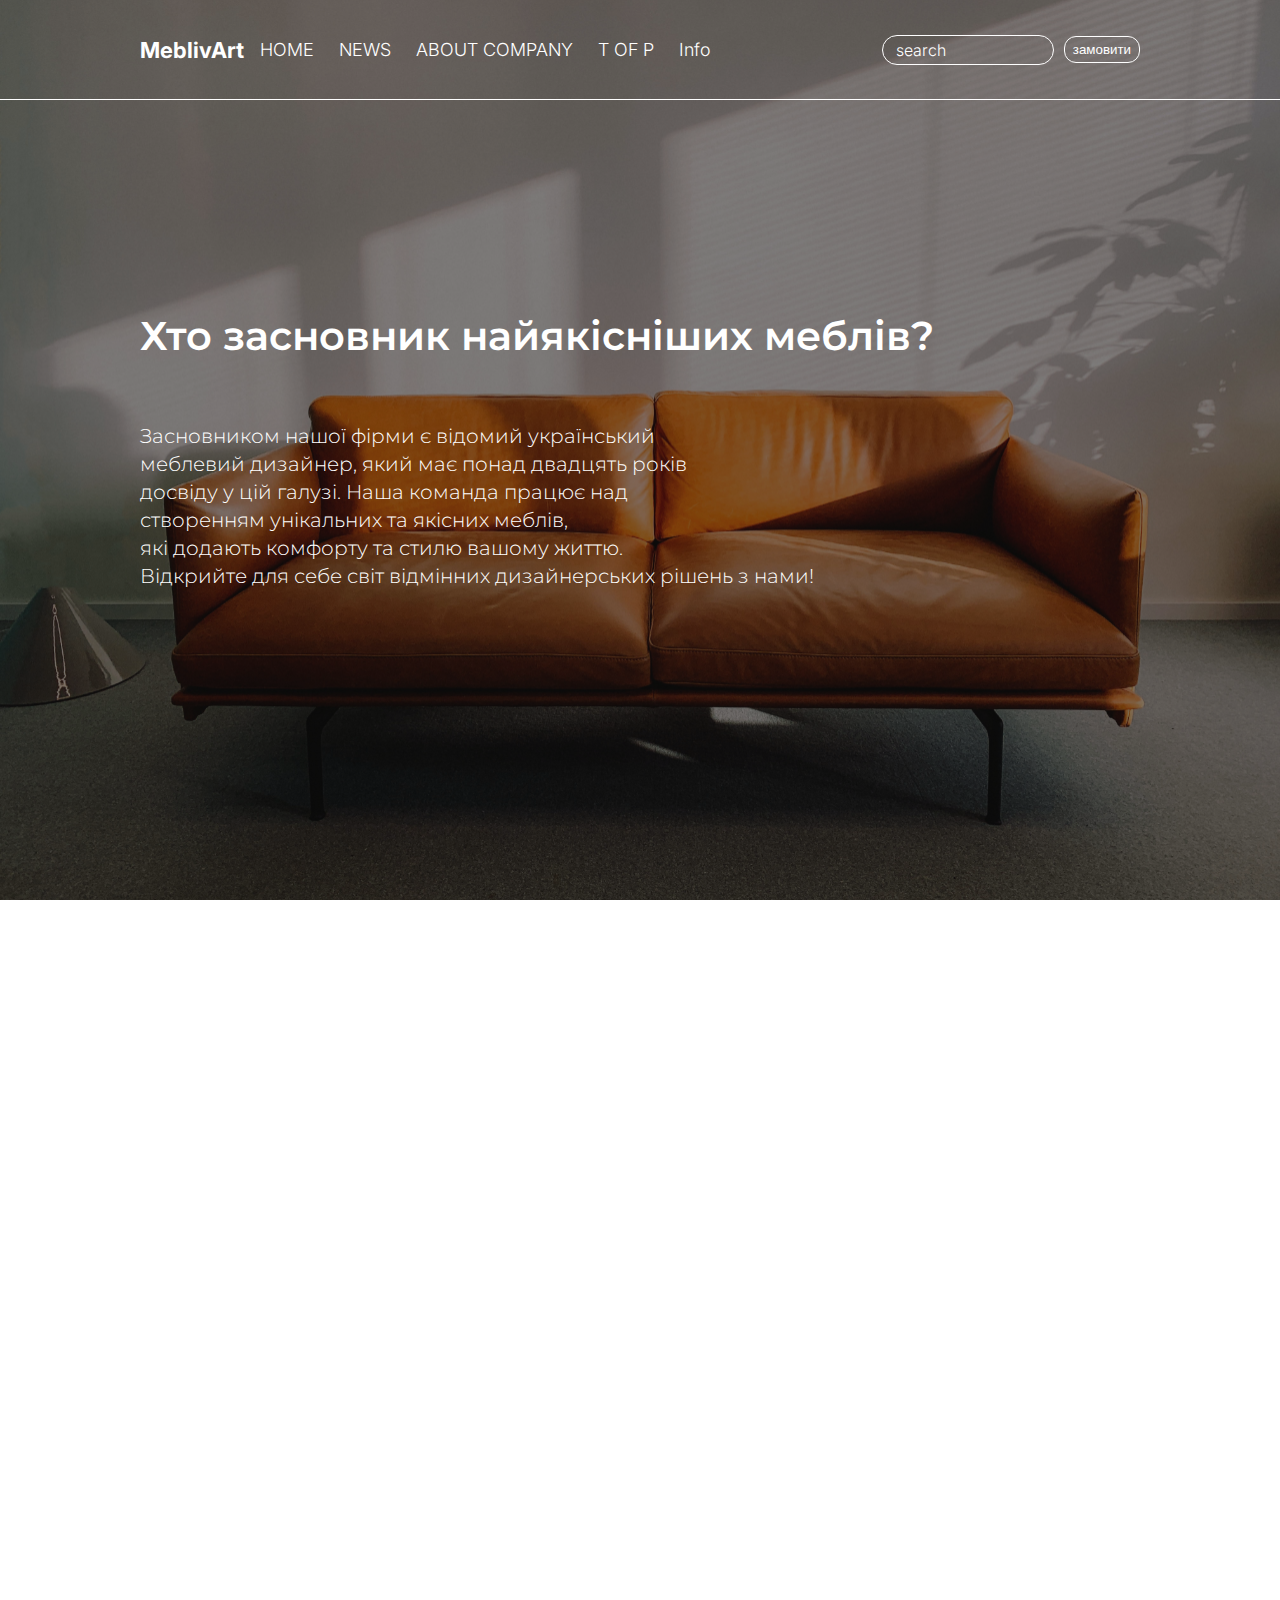
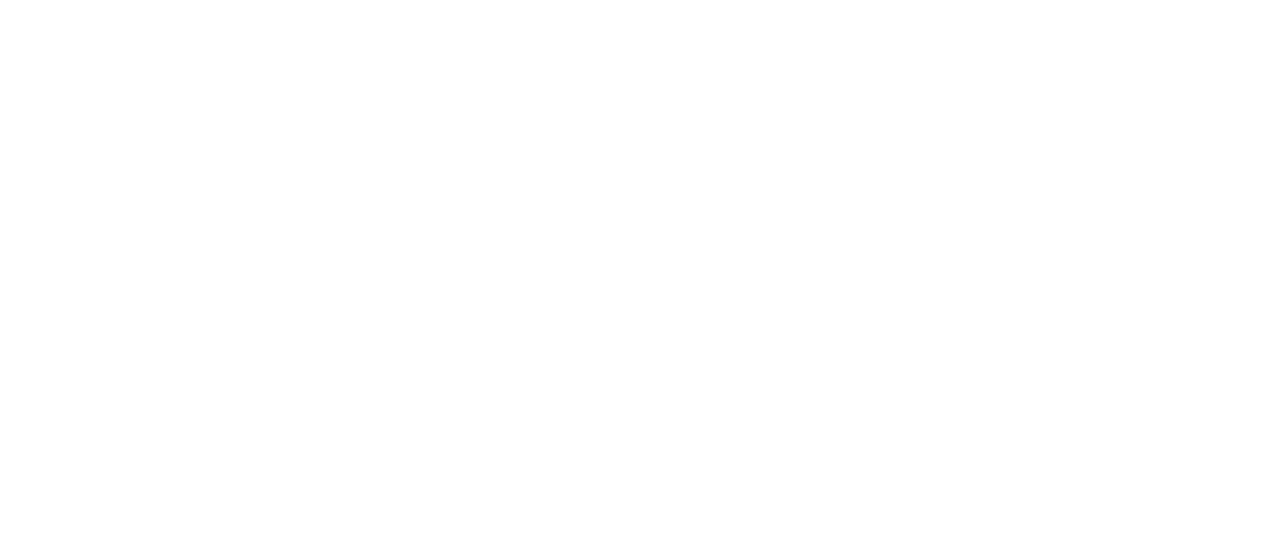
==== commit 0bfbf571: "form page commit" ====
--- a/index.html
+++ b/index.html
@@ -23,6 +23,7 @@
                     </ul>
                 </nav>
                 <input type="text" class="header__input" placeholder="search">
+                <button style="margin-left: 10px; padding: 5px 8px; background-color: transparent; border: 1px solid white; border-radius: 12px;"><a href="./form.html" style="color: white; text-decoration: none;">замовити</a></button>
             </div>
         </header>
         <section class="main">
--- a/css/mycss.css
+++ b/css/mycss.css
@@ -385,7 +385,6 @@
 .list-headline {
     font-weight: 600; 
     font-size: 28px;
-    position:
 }
 
 
@@ -426,6 +425,7 @@
     display: flex;
     border: none;
     padding: 0;
+    border-bottom: 1px solid #909090;
 }
 .special-fied div {
     flex: 1;
